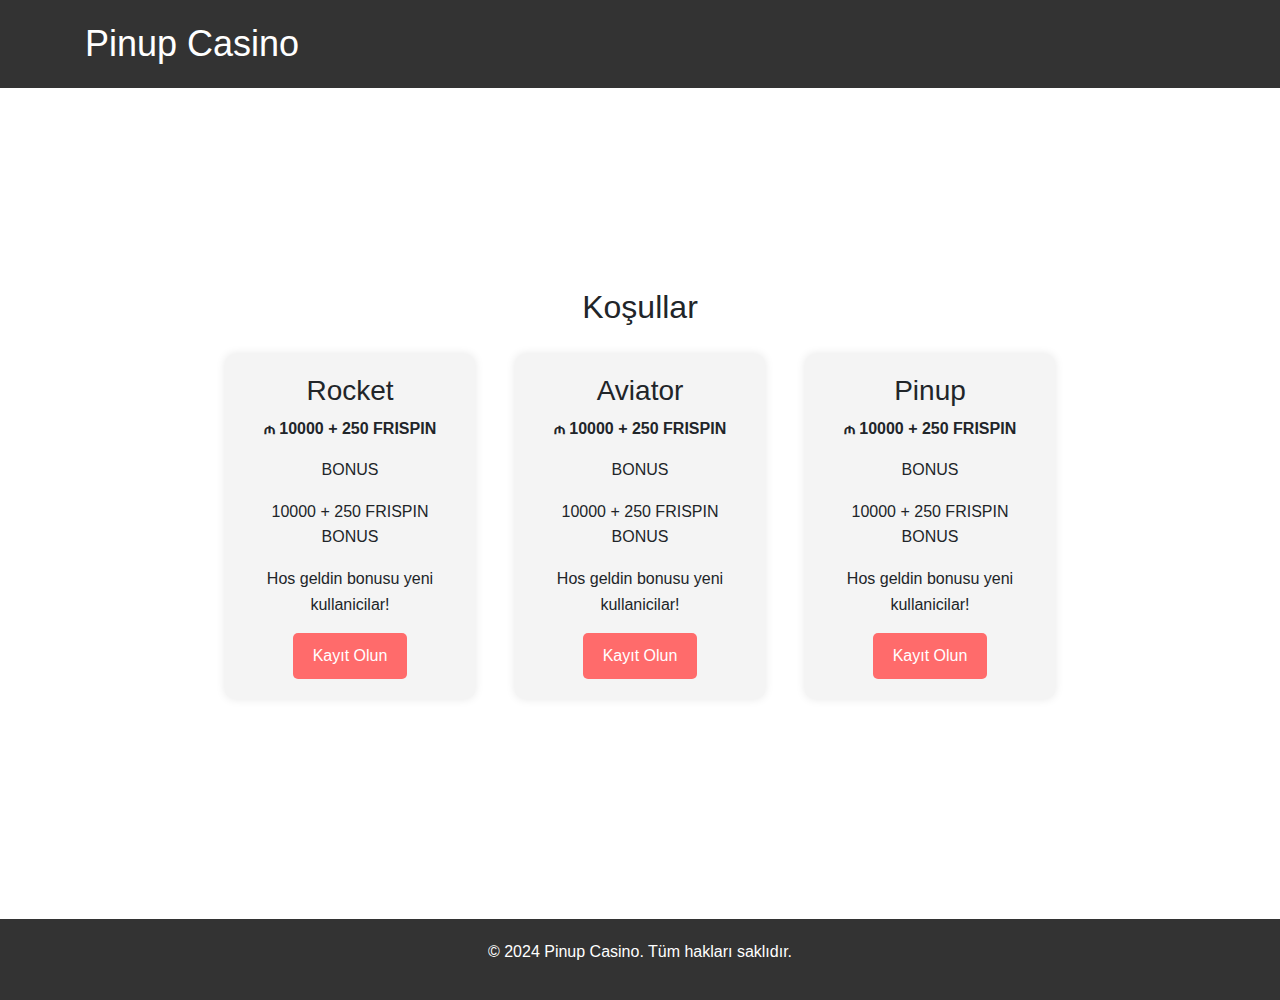
==== tariffs.black.html @ c803907e "1" ====
<!DOCTYPE html>
<html lang="tr">
<head>
    <meta charset="UTF-8">
    <meta name="viewport" content="width=device-width, initial-scale=1.0">
    <meta name="description" content="Pinup Casino">
    <title>Pinup Casino</title>
    <link rel="apple-touch-icon" sizes="180x180" href="favicon/apple-touch-icon.png">
    <link rel="icon" type="image/png" sizes="32x32" href="favicon/favicon-32x32.png">
    <link rel="icon" type="image/png" sizes="16x16" href="favicon/favicon-16x16.png">
    <link rel="manifest" href="favicon/site.webmanifest">
    <link rel="stylesheet" href="css/bootstrap.min.css">
    <link rel="stylesheet" href="css/style.css">
</head>
<body>
<header>
    <div class="container">
        <nav class="navbar navbar-expand-lg">
            <a class="navbar-brand" href="#">
                <div class="logo">Pinup Casino</div>
            </a>
        </nav>
    </div>
</header>

    <section class="subscriptions tariffs">
        <h2>Koşullar</h2>
        <div class="subscription-items justify-content-center">
            <div class="subscription">
                <h3>Rocket</h3>
                <p><strong>₼ 10000 + 250 FRISPIN</strong></p>
                <p>BONUS</p>
                <p>10000 + 250 FRISPIN BONUS</p>
                <p>Hos geldin bonusu yeni kullanicilar!</p>
                <a href="form.html" class="buy-button">Kayıt Olun</a>
            </div>
            <div class="subscription">
                <h3>Aviator</h3>
                <p><strong>₼ 10000 + 250 FRISPIN</strong></p>
                <p>BONUS</p>
                <p>10000 + 250 FRISPIN BONUS</p>
                <p>Hos geldin bonusu yeni kullanicilar!</p>
                <a href="form.html" class="buy-button">Kayıt Olun</a>
            </div>
            <div class="subscription">
                <h3>Pinup</h3>
                <p><strong>₼ 10000 + 250 FRISPIN</strong></p>
                <p>BONUS</p>
                <p>10000 + 250 FRISPIN BONUS</p>
                <p>Hos geldin bonusu yeni kullanicilar!</p>
                <a href="form.html" class="buy-button">Kayıt Olun</a>
            </div>
        </div>
    </section>

    <footer>

        <p>© 2024 Pinup Casino. Tüm hakları saklıdır.</p>
    </footer>
</body>
<script src="js/jquery-1.12.4.min.js"></script>
<script src="js/bootstrap.min.js"></script>
<script src="js/main.js"></script>
<script type="application/ld+json">
    {
        "@context": "https://schema.org",
        "@type": "Organization",
        "name": "Pinup Casino",
        "url": "",
        "logo": "/favicon/favicon.ico"
    }
</script>
<script type="application/ld+json">
    {
        "@context": "https://schema.org",
        "@type": "WPHeader",
        "headline": "Pinup Casino",
        "description": "Pinup Casino",
        "url": "",
        "publisher": {
            "@type": "Organization",
            "name": "Pinup Casino",
            "logo": {
                "@type": "ImageObject",
                "url": "/favicon/favicon.ico"
            }
        }
    }
</script>
<script type="application/ld+json">
    {
        "@context": "https://schema.org",
        "@type": "WebPage",
        "name": "Pinup Casino",
        "description": "Pinup Casino",
        "publisher": {
            "@type": "Organization",
            "name": "Pinup Casino"
        },
        "license": "A license document that applies to this content, typically indicated by URL"
    }
</script>
<script type="application/ld+json">
    {
        "@context": "https://schema.org",
        "@type": "SiteNavigationElement",
        "name": "Main Navigation",
        "url": "",
        "hasPart": [
            {
                "@type": "WebPage",
                "name": "Home",
                "url": ""
            },
            {
                "@type": "WebPage",
                "name": "Tariffs",
                "url": "/tariffs.html"
            },
            {
                "@type": "WebPage",
                "name": "Form",
                "url": "/form.html"
            },
            {
                "@type": "WebPage",
                "name": "Policy",
                "url": "/policy.html"
            },
            {
                "@type": "WebPage",
                "name": "Terms of Conditions",
                "url": "/terms.html"
            },
            {
                "@type": "WebPage",
                "name": "Disclaimer",
                "url": "/disclaimer.html"
            }
        ]
    }
</script>
</html>
---- css/style.css ----
* {
  margin: 0;
  padding: 0;
  box-sizing: border-box;
}

body {
  font-family: Arial, sans-serif;
  line-height: 1.6;
  background-color: #f4f4f4;
}

header {
  background-color: #333;
  color: white;
  padding: 15px 20px;
  display: flex;
  justify-content: space-between;
  align-items: center;
}

header nav ul {
  list-style: none;
  display: flex;
}

header nav ul li {
  margin-right: 20px;
}

header nav ul li a {
  color: white;
  text-decoration: none;
  font-weight: bold;
}

header nav ul li a:hover {
  text-decoration: underline;
}

.contacts {
  font-size: 14px;
}
.logo {
  font-size: 36px;
  color: #fff;
}
.hero-content {
  background-image: url('../img/1.jpg');
  background-size: cover;
  background-position: center;
  text-align: center;
  padding: 100px 20px;
  color: white;
}

.cta-button {
  display: inline-block;
  padding: 10px 20px;
  background-color: #ff6b6b;
  color: white;
  text-decoration: none;
  border-radius: 5px;
}

.about {
  padding: 50px 20px;
  background-color: #fff;
}

.about .content {
  display: flex;
  justify-content: space-around;
  align-items: center;
}

.about .text, .about .image {
  width: 45%;
}

.advantages {
  background-color: #333;
  color: white;
  padding: 50px 20px;
  text-align: center;
}

.advantage-items {
  display: flex;
  justify-content: space-around;
  flex-wrap: wrap;
}

.advantage {
  margin: 20px;
  width: 250px;
}

.advantage img {
  width: 100%;
  height: auto;
  border-radius: 10px;
}

.trainers {
  background-color: #f4f4f4;
  padding: 50px 20px;
  text-align: center;
}

.trainer-items {
  display: flex;
  justify-content: space-around;
  flex-wrap: wrap;
}

.trainer {
  margin: 20px;
  width: 250px;
}

.trainer img {
  width: 100%;
  height: auto;
  border-radius: 10px;
}

.subscriptions {
  background-color: #fff;
  padding: 50px 20px;
  text-align: center;
}

.subscription-items {
  display: flex;
  justify-content: space-around;
  flex-wrap: wrap;
}

.subscription {
  margin: 20px;
  width: 250px;
  background-color: #f4f4f4;
  padding: 20px;
  border-radius: 10px;
  box-shadow: 0 0 10px rgba(0, 0, 0, 0.1);
}

.buy-button {
  display: inline-block;
  padding: 10px 20px;
  background-color: #ff6b6b;
  color: white;
  text-decoration: none;
  border-radius: 5px;
  cursor: pointer;
}

footer {
  text-align: center;
  padding: 20px;
  background-color: #333;
  color: white;
}

@media (max-width: 768px) {
  header {
    flex-direction: column;
    text-align: center;
  }

  .about .content {
    flex-direction: column;
  }

  .about .text, .about .image {
    width: 100%;
  }
}


/*===== NAVBAR =====*/
.header_navbar {
  position: absolute;
  top: 0;
  left: 0;
  width: 100%;
  z-index: 99;
  -webkit-transition: all 0.3s ease-out 0s;
  -moz-transition: all 0.3s ease-out 0s;
  -ms-transition: all 0.3s ease-out 0s;
  -o-transition: all 0.3s ease-out 0s;
  transition: all 0.3s ease-out 0s;
}

.header a {
  color: #fff;
}

.header a:hover, .hero a:hover {
  text-decoration: none;
}

.sticky {
  position: fixed;
  z-index: 999;
  background-color: #fff;
  -webkit-box-shadow: 0px 20px 50px 0px rgba(0, 0, 0, 0.05);
  -moz-box-shadow: 0px 20px 50px 0px rgba(0, 0, 0, 0.05);
  box-shadow: 0px 20px 50px 0px rgba(0, 0, 0, 0.05);
  -webkit-transition: all 0.3s ease-out 0s;
  -moz-transition: all 0.3s ease-out 0s;
  -ms-transition: all 0.3s ease-out 0s;
  -o-transition: all 0.3s ease-out 0s;
  transition: all 0.3s ease-out 0s;
}

.sticky .navbar {
  padding: 10px 0;
}

.navbar {
  align-items: center;
  -webkit-transition: all 0.3s ease-out 0s;
  -moz-transition: all 0.3s ease-out 0s;
  -ms-transition: all 0.3s ease-out 0s;
  -o-transition: all 0.3s ease-out 0s;
  transition: all 0.3s ease-out 0s;
}

.navbar h1 {
  white-space: nowrap;
  margin-right: 1rem;
  color: #111;
  font-weight: bold;
}
.navbar ul li {
  margin: 10px;
}
.navbar a:hover {
  text-decoration: none;
}

.tariffs {
  padding: 200px 0;
}

.navbar-brand {
  padding: 0;
}

.navbar-brand img {
  width: 60px;
}
.policy {
  padding-top: 150px;
}
.policy p {
  text-align: left;
}

.navbar-toggler {
  padding: 0;
}

.navbar-toggler .toggler-icon {
  width: 30px;
  height: 2px;
  background-color: #fff;
  display: block;
  margin: 5px 0;
  position: relative;
  -webkit-transition: all 0.3s ease-out 0s;
  -moz-transition: all 0.3s ease-out 0s;
  -ms-transition: all 0.3s ease-out 0s;
  -o-transition: all 0.3s ease-out 0s;
  transition: all 0.3s ease-out 0s;
}

.navbar-toggler.active .toggler-icon:nth-of-type(1) {
  -webkit-transform: rotate(45deg);
  -moz-transform: rotate(45deg);
  -ms-transform: rotate(45deg);
  -o-transform: rotate(45deg);
  transform: rotate(45deg);
  top: 7px;
}

.navbar-toggler.active .toggler-icon:nth-of-type(2) {
  opacity: 0;
}

.navbar-toggler.active .toggler-icon:nth-of-type(3) {
  -webkit-transform: rotate(135deg);
  -moz-transform: rotate(135deg);
  -ms-transform: rotate(135deg);
  -o-transform: rotate(135deg);
  transform: rotate(135deg);
  top: -7px;
}

@media only screen and (min-width: 768px) and (max-width: 991px) {
  .navbar-collapse {
    position: absolute;
    top: 100%;
    left: 0;
    width: 100%;
    background-color: #fff;
    z-index: 9;
    -webkit-box-shadow: 0px 15px 20px 0px rgba(34, 34, 34, 0.1);
    -moz-box-shadow: 0px 15px 20px 0px rgba(34, 34, 34, 0.1);
    box-shadow: 0px 15px 20px 0px rgba(34, 34, 34, 0.1);
    margin-top: 20px;
    padding: 5px 12px;
  }
}

@media (max-width: 767px) {
  .navbar-collapse {
    position: absolute;
    top: 100%;
    left: 0;
    width: 100%;
    background-color: #fff;
    z-index: 9;
    -webkit-box-shadow: 0px 15px 20px 0px rgba(34, 34, 34, 0.1);
    -moz-box-shadow: 0px 15px 20px 0px rgba(34, 34, 34, 0.1);
    box-shadow: 0px 15px 20px 0px rgba(34, 34, 34, 0.1);
    padding: 5px 12px;
  }
  .about-text, .delivery-text {
    width: 100%;
  }
  .about-image, .delivery-image {
    width: 100%;
    margin-right: 0px;
  }
  .h-135 {
    height: auto;
  }
  .policy {
    margin: 0 20px;
    padding-top: 150px;
  }
  .policy h1 {
    font-size: 1.5em;
  }
  .policy h2 {
    font-size: 1.2em;
  }
  .menu ul li {
    margin: 10px 15px;
  }

  .menu ul li a {
    color: #fff
  }

  .category-row {
    flex-direction: column;
  }

  .about-team, .beauty-glory {
    flex-direction: column;
  }

  .about-team img, .beauty-glory img {
    max-width: 100%;
  }

  .navbar-toggler {
    padding: 10px;
  }

  .navbar h1 {
    padding: 20px;
  }

  .navbar-brand img {
    width: 60px;
  }
  .navbar ul li, .navbar ul li a{
    color: #111;
  }
  .img-about {
    width: 100% !important;
  }

  .advantage-row, .category-row {
    flex-direction: column;
  }

  .services-grid {
    display: flex;
    flex-direction: column;
  }

  .cta-btn {
    font-size: 14px;
  }

  .advantage-item, .category-card {
    width: 100%;
    margin: 10px 0;
  }

  .banner h1 {
    font-size: 16px;
  }

  .banner p {
    font-size: 12px;
  }

  .header-info p, .header-info a {
    font-size: 10px;
  }
  .tariffs {
    padding: 60px 0;
  }
  .tariffs .category-card {
    width: 100%;
  }

}

.navbar-nav .nav-item {
  margin-left: 45px;
  position: relative;
  white-space: nowrap;
}

nav ul li:hover a {
  color: #8B0000 !important;
  text-decoration: none;
}

.screen img {
  max-width: 250px;
}

@media only screen and (min-width: 992px) and (max-width: 1199px) {
  .navbar-nav .nav-item {
    margin-left: 30px;
  }
}

@media only screen and (min-width: 768px) and (max-width: 991px) {
  .navbar-nav .nav-item {
    margin: 0;
  }
}

@media (max-width: 767px) {
  .navbar-nav .nav-item {
    margin: 0;
  }

  .navbar h1 {
    font-size: 18px;
  }
}

.navbar-nav .nav-item a {
  font-size: 16px;
  font-weight: 600;
  color: #38424D;
  -webkit-transition: all 0.3s ease-out 0s;
  -moz-transition: all 0.3s ease-out 0s;
  -ms-transition: all 0.3s ease-out 0s;
  -o-transition: all 0.3s ease-out 0s;
  transition: all 0.3s ease-out 0s;
  padding: 5px 0;
  position: relative;
}

.navbar-nav .nav-item a::before {
  position: absolute;
  content: '';
  width: 0;
  height: 2px;
  background-color: #38424D;
  border-radius: 50px;
  left: 110%;
  left: 0;
  bottom: 0;
  -webkit-transition: all 0.3s ease-out 0s;
  -moz-transition: all 0.3s ease-out 0s;
  -ms-transition: all 0.3s ease-out 0s;
  -o-transition: all 0.3s ease-out 0s;
  transition: all 0.3s ease-out 0s;
}

@media only screen and (min-width: 768px) and (max-width: 991px) {
  .navbar-nav .nav-item a::before {
    display: none;
  }
}

@media (max-width: 767px) {
  .navbar-nav .nav-item a::before {
    display: none;
  }
}

@media only screen and (min-width: 768px) and (max-width: 991px) {
  .navbar-nav .nav-item a {
    display: block;
    padding: 4px 0;
  }
}

@media (max-width: 767px) {
  .navbar-nav .nav-item a {
    display: block;
    padding: 4px 0;
  }
}

.navbar-nav .nav-item.active > a::before, .navbar-nav .nav-item:hover > a::before {
  width: 100%;
}

.navbar-nav .nav-item:hover .sub-menu {
  top: 100%;
  opacity: 1;
  visibility: visible;
}

@media only screen and (min-width: 768px) and (max-width: 991px) {
  .navbar-nav .nav-item:hover .sub-menu {
    top: 0;
  }
}

@media (max-width: 767px) {
  .navbar-nav .nav-item:hover .sub-menu {
    top: 0;
  }

  .screen img {
    max-width: 100%;
  }
}

.navbar-nav .nav-item .sub-menu {
  width: 200px;
  background-color: #fff;
  -webkit-box-shadow: 0px 0px 20px 0px rgba(0, 0, 0, 0.1);
  -moz-box-shadow: 0px 0px 20px 0px rgba(0, 0, 0, 0.1);
  box-shadow: 0px 0px 20px 0px rgba(0, 0, 0, 0.1);
  position: absolute;
  top: 110%;
  left: 0;
  opacity: 0;
  visibility: hidden;
  -webkit-transition: all 0.3s ease-out 0s;
  -moz-transition: all 0.3s ease-out 0s;
  -ms-transition: all 0.3s ease-out 0s;
  -o-transition: all 0.3s ease-out 0s;
  transition: all 0.3s ease-out 0s;
}

@media only screen and (min-width: 768px) and (max-width: 991px) {
  .navbar-nav .nav-item .sub-menu {
    position: relative;
    width: 100%;
    top: 0;
    display: none;
    opacity: 1;
    visibility: visible;
  }
}

@media (max-width: 767px) {
  .navbar-nav .nav-item .sub-menu {
    position: relative;
    width: 100%;
    top: 0;
    display: none;
    opacity: 1;
    visibility: visible;
  }
  .container1 {
    flex-direction: column;
  }
}

.navbar-nav .nav-item .sub-menu li {
  display: block;
}

.navbar-nav .nav-item .sub-menu li a {
  display: block;
  padding: 8px 20px;
  color: #4be46e;
}

.navbar-nav .nav-item .sub-menu li a.active, .navbar-nav .nav-item .sub-menu li a:hover {
  padding-left: 25px;
  color: #1E75D9;
}

.navbar-nav .sub-nav-toggler {
  display: none;
}

.form-contact {
  width: 60%;
}

@media only screen and (min-width: 768px) and (max-width: 991px) {
  .navbar-nav .sub-nav-toggler {
    display: block;
    position: absolute;
    right: 0;
    top: 0;
    background: none;
    color: #222;
    font-size: 18px;
    border: 0;
    width: 30px;
    height: 30px;
  }
}

@media (max-width: 767px) {
  .navbar-nav .sub-nav-toggler {
    display: block;
    position: absolute;
    right: 0;
    top: 0;
    background: none;
    color: #222;
    font-size: 18px;
    border: 0;
    width: 30px;
    height: 30px;
  }

  .form-contact {
    width: 80%;
  }
}

.navbar-nav .sub-nav-toggler span {
  width: 8px;
  height: 8px;
  border-left: 1px solid #222;
  border-bottom: 1px solid #222;
  -webkit-transform: rotate(-45deg);
  -moz-transform: rotate(-45deg);
  -ms-transform: rotate(-45deg);
  -o-transform: rotate(-45deg);
  transform: rotate(-45deg);
  position: relative;
  top: -5px;
}

.contact_section2 {
  width: 100%;
  height: auto;
  background-size: 100%;
  display: flex;
  justify-content: center;
  margin-bottom: 90px;
}

.input_bg {
  width: 60%;
  margin: 0 auto;
  text-align: center;
  margin-top: 100px;
}

.fact_text {
  width: 100%;
  float: left;
  font-size: 20px;
  color: #ffffff;
  text-align: center;
  text-transform: uppercase;
}

.address_text {
  width: 100%;
  float: left;
  font-size: 18px;
  color: #000;
  padding: 5px 20px 5px 30px;
  border-radius: 30px;
  border: 0px;
  background-color: #dadada;
  height: 60px;
  margin-top: 40px;
}

.sub_bt {
  width: 100%;
  color: black;
  background-color: #fff;
  font-size: 18px;
  border-radius: 30px;
  border: 1px solid black;
  height: 60px;
  margin-top: 40px;
  cursor: pointer;

}

.sub_bt:hover {
  color: #fff;
  background-color: black;
  border-color: #fff;
}

.h-80 {
  height: 80px;
  background-size: auto;
}

.courses-section h2 {
  text-align: center;
}
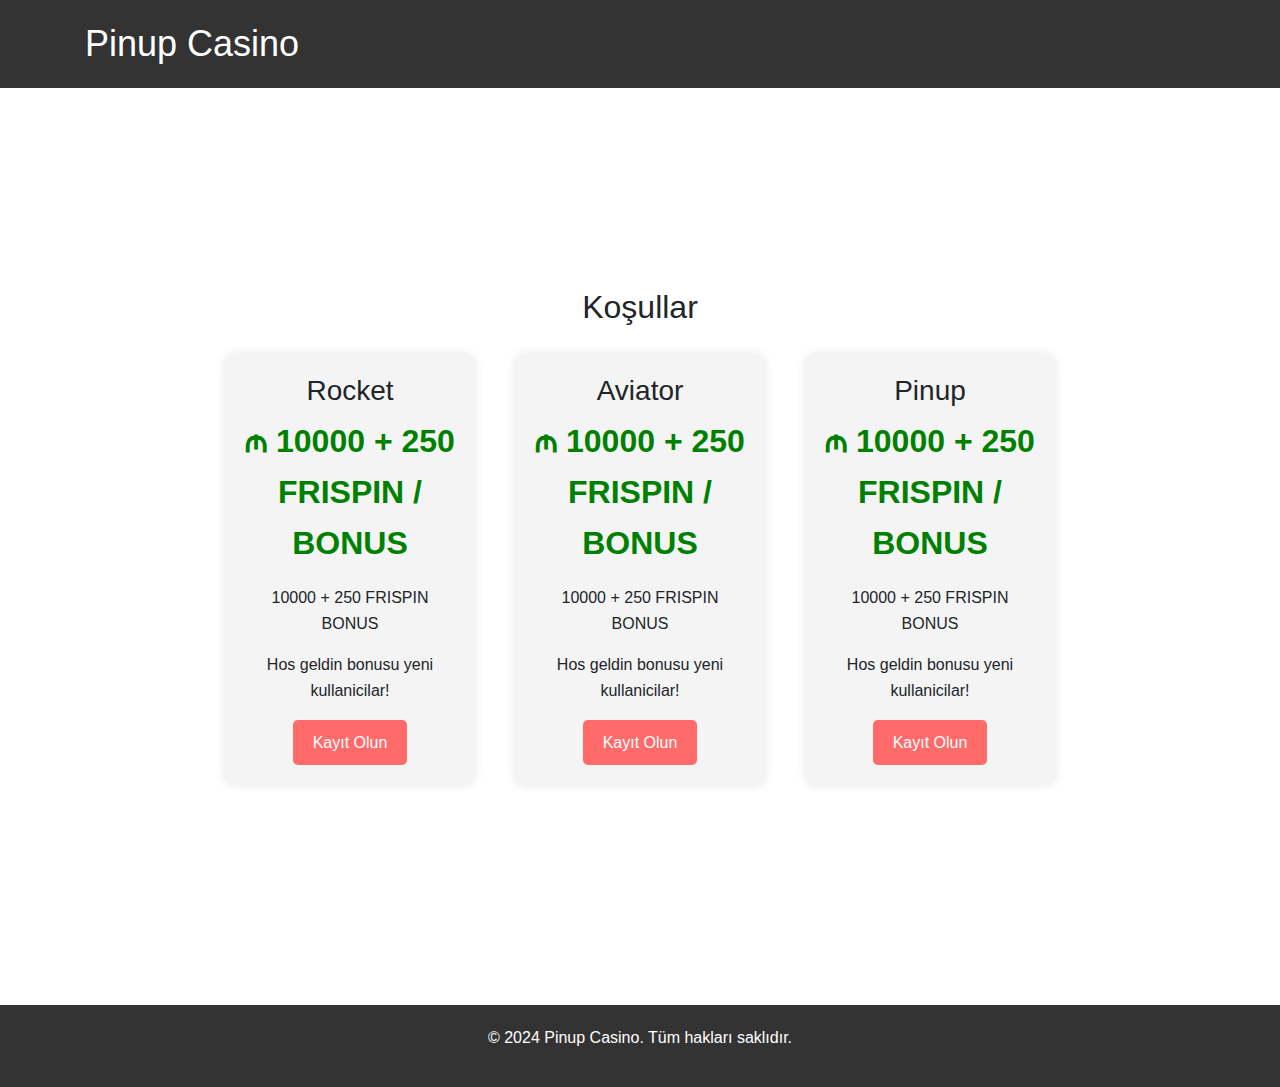
==== commit f50f366c: "1" ====
--- a/tariffs.black.html
+++ b/tariffs.black.html
@@ -28,24 +28,21 @@
         <div class="subscription-items justify-content-center">
             <div class="subscription">
                 <h3>Rocket</h3>
-                <p><strong>₼ 10000 + 250 FRISPIN</strong></p>
-                <p>BONUS</p>
+                <p class="green">₼ 10000 + 250 FRISPIN / BONUS</p>
                 <p>10000 + 250 FRISPIN BONUS</p>
                 <p>Hos geldin bonusu yeni kullanicilar!</p>
                 <a href="form.html" class="buy-button">Kayıt Olun</a>
             </div>
             <div class="subscription">
                 <h3>Aviator</h3>
-                <p><strong>₼ 10000 + 250 FRISPIN</strong></p>
-                <p>BONUS</p>
+                <p class="green">₼ 10000 + 250 FRISPIN / BONUS</p>
                 <p>10000 + 250 FRISPIN BONUS</p>
                 <p>Hos geldin bonusu yeni kullanicilar!</p>
                 <a href="form.html" class="buy-button">Kayıt Olun</a>
             </div>
             <div class="subscription">
                 <h3>Pinup</h3>
-                <p><strong>₼ 10000 + 250 FRISPIN</strong></p>
-                <p>BONUS</p>
+                <p class="green">₼ 10000 + 250 FRISPIN / BONUS</p>
                 <p>10000 + 250 FRISPIN BONUS</p>
                 <p>Hos geldin bonusu yeni kullanicilar!</p>
                 <a href="form.html" class="buy-button">Kayıt Olun</a>
--- a/css/style.css
+++ b/css/style.css
@@ -145,7 +145,11 @@
   border-radius: 10px;
   box-shadow: 0 0 10px rgba(0, 0, 0, 0.1);
 }
-
+.subscription .green {
+  font-size: 32px;
+  font-weight: bold;
+  color: green;
+}
 .buy-button {
   display: inline-block;
   padding: 10px 20px;
